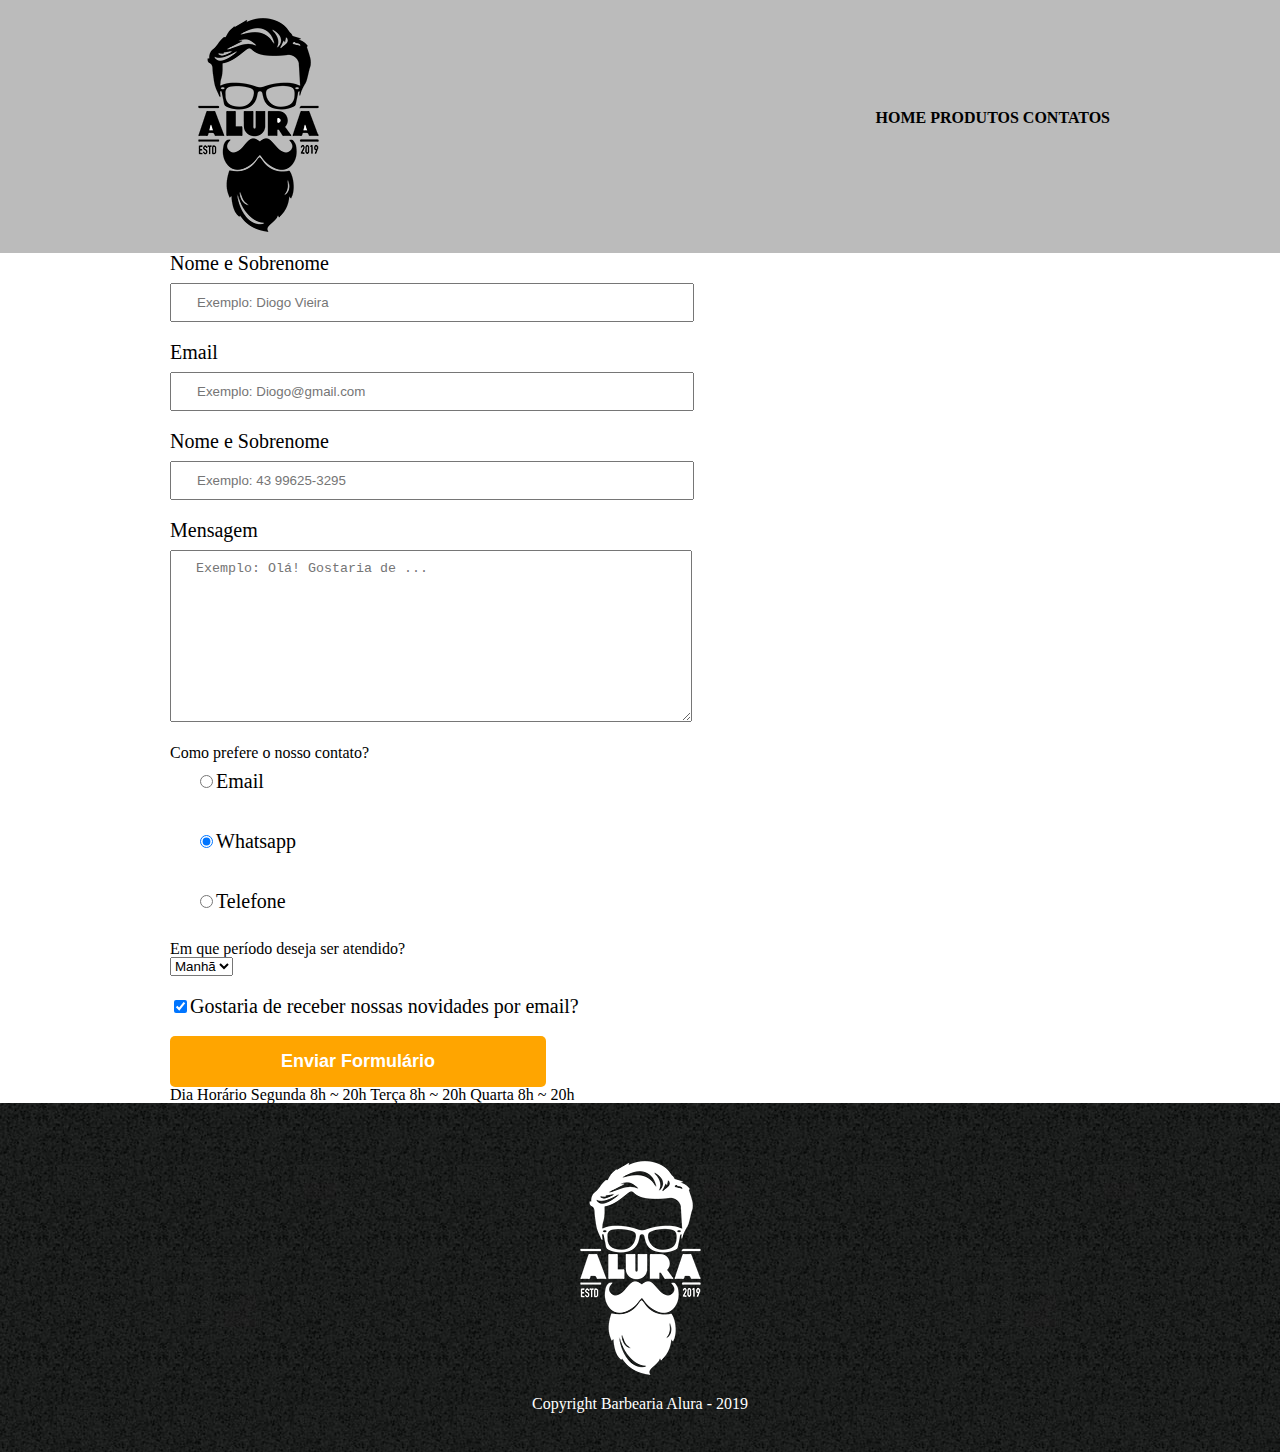
==== contato.html @ 091e3c45 "Adding files to repo" ====
<!DOCTYPE html>
<html lang="en">
<head>
    <meta charset="UTF-8">
    <link rel="stylesheet" href="contato.css">
    <link rel="stylesheet" href="reset.css">
</head>
<body>
    <header>
        <div class="caixa">
            <h1><img alt="logo da barbearia alura" src="produtos/logo.png"></h1>
            <nav>
                <ul>
                    <a href="index.html"> home </a>
                    <a href="produtos.html"> produtos </a>
                    <a href="contatos.html"> contatos </a>
                </ul>
            </nav>
        </div>
    </header>
    <main>
        <form>
            <label for="nomesobrenome">Nome e Sobrenome</label>
            <input type="text" class="input-padrao" id="nomesobrenome" required placeholder="Exemplo: Diogo Vieira">

            <label for="email">Email</label>
            <input type="email" class="input-padrao" id="email" required placeholder="Exemplo: Diogo@gmail.com">

            <label for="telefone">Nome e Sobrenome</label>
            <input type="tel" class="input-padrao" id="telefone" required placeholder="Exemplo: 43 99625-3295">

            <label for="mensagem">Mensagem</label>
            <textarea cols="70" rows="10" id="mensagem" class="input-padrao" type="text" required placeholder="Exemplo: Olá! Gostaria de ..."></textarea>

            <fieldset>
                <legend>Como prefere o nosso contato?</legend>
                <label class="input-padrao" for="radio-email"><input  type="radio" value="email" name="contato" id="radio-email">Email</label>

                
                <label class="input-padrao" for="radio-whatsapp"><input type="radio" value="email" name="contato" id="radio-whatsapp" checked>Whatsapp</label>


                <label class="input-padrao"for="radio-telefone"><input type="radio" value="email" name="contato" id="radio-telefone">Telefone</label>
                
            </fieldset>

            <fieldset>
                <legend>Em que período deseja ser atendido?</legend>
                <select>
                    <option>Manhã</option>
                    <option>Tarde</option>
                    <option>Noite</option>
                </select>
            </fieldset>

            <label class="checkbox"><input type="checkbox" checked>Gostaria de receber nossas novidades por email?</label>

            <input type="submit" value="Enviar Formulário" class="enviar">
        </form>
        <table></table>
            <tr>
                <td>
                    Dia
                </td>
                <td>
                    Horário
                </td>
            </tr>
            <tr>
                <td>
                    Segunda
                </td>
                <td>
                    8h ~ 20h
                </td>
            </tr>
            <tr>
                <td>
                    Terça
                </td>
                <td>
                    8h ~ 20h
                </td>
            </tr>
            <tr>
                <td>
                    Quarta
                </td>
                <td>
                    8h ~ 20h
                </td>
            </tr>
        </table>
    </main>
    <footer>
        <img src="logo-branco.png" alt="logo da barbearia alura">
        <p class="copyright">Copyright Barbearia Alura - 2019</p>
        
    </footer>
</body>
</html>
---- contato.css ----
* {
    transition: .05s;
}

header {
    background: #bbb;
    padding: 20px 0;
}

li {
    display: inline;
    margin: 0 0 0 15px;
}

.caixa {
    width: 940px;
    position: relative;
    margin: 0 auto;
}

nav {
    position: absolute;
    top: 110px;
    right: 0px;
}

nav a {
    text-transform: uppercase;
    color: #000;
    font-weight: bold;
    font-size: 22 px;
    text-decoration:none;
}

nav a:hover {
    color: #C78C19;
    text-decoration: underline;
}

.produtos {
    width: 940px;
    margin: 0 auto;
    padding: 50px 0;
}

.produtos li {
    display: inline-block;
    text-align: center;
    width: 30%;
    vertical-align: top;
    margin: 0 1.5%;
    padding: 30px 20px;
    box-sizing: border-box;
    border-width: 3px;
    border-style: dotted;
    border-color: #000;
    border-radius: 10px 20px 30px 40px;
}

.produtos li:hover {
    border-color: #C78C19;
    text-decoration: underline;
    border-style: solid;
    cursor: pointer;
}

.produtos li:active {
    border-color: #088C19;
}

.produtos li:hover h2 {
    font-size: 40px;
}

.produtos h2 {
    font-size: 30px;
    font-weight: bold;
}

.produto-descricao {
    font-size: 18px;
}

footer {
    text-align: center;
    background: url("bg.jpg");
    padding: 40px 0px !important;
}

.copyright {
    color: #fff;
}

main {
    width: 940px;
    margin: 0 auto;
}

form {
    margin: 40px 0;
}

form label, form p {
    display: block;
    font-size: 20px;
    margin: 0 0 10px;
}

.input-padrao {
    display: inline-block;
    margin: 0 0 20px;
    padding: 10px 25px;
    width: 50%;
}

.checkbox {
    margin: 20px 0;
}

.enviar {
    width: 40%;
    padding: 15px 0;
    background: orange;
    color: white;
    font-weight: bold;
    font-size: 18px;
    border: none;
    border-radius: 5px;
    transition: 1s;
}

.enviar:hover {
    background: darkorange;
    transform: rotate(100000rad) scale(1.2);
}
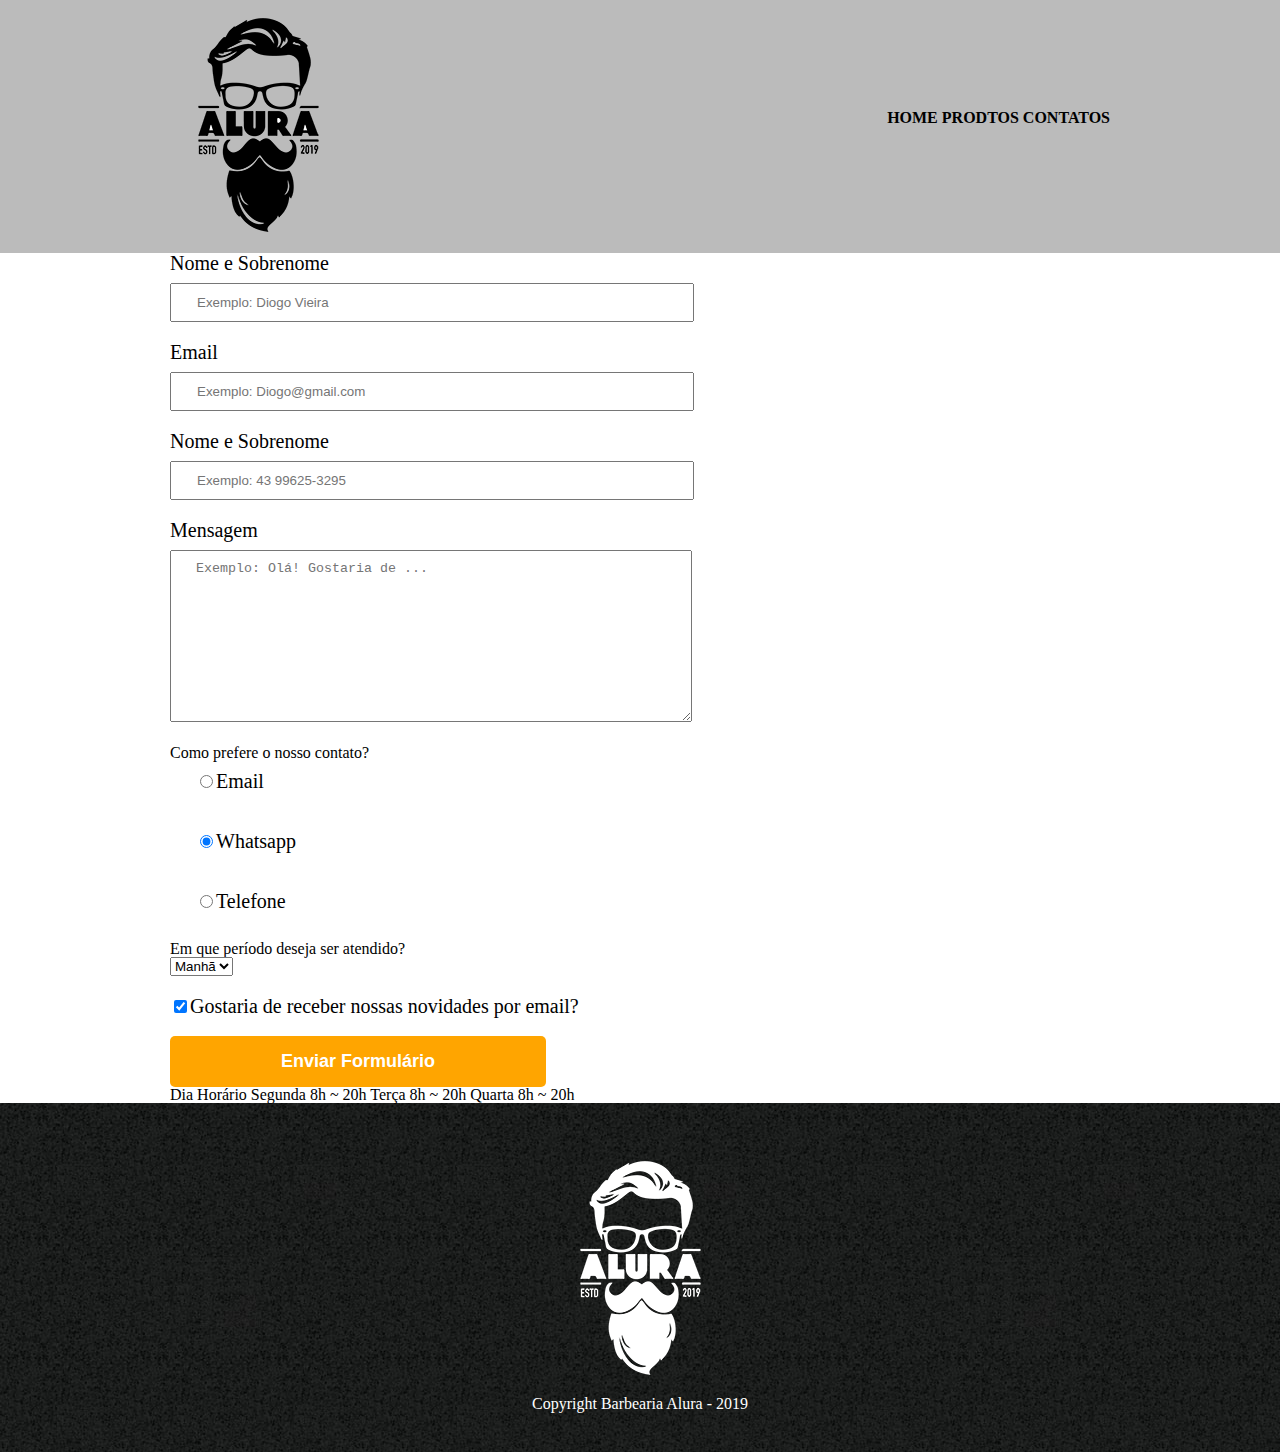
==== commit 40dc6c31: "meu commit" ====
--- a/contato.html
+++ b/contato.html
@@ -12,7 +12,7 @@
             <nav>
                 <ul>
                     <a href="index.html"> home </a>
-                    <a href="produtos.html"> produtos </a>
+                    <a href="produtos.html"> prodtos </a>
                     <a href="contatos.html"> contatos </a>
                 </ul>
             </nav>
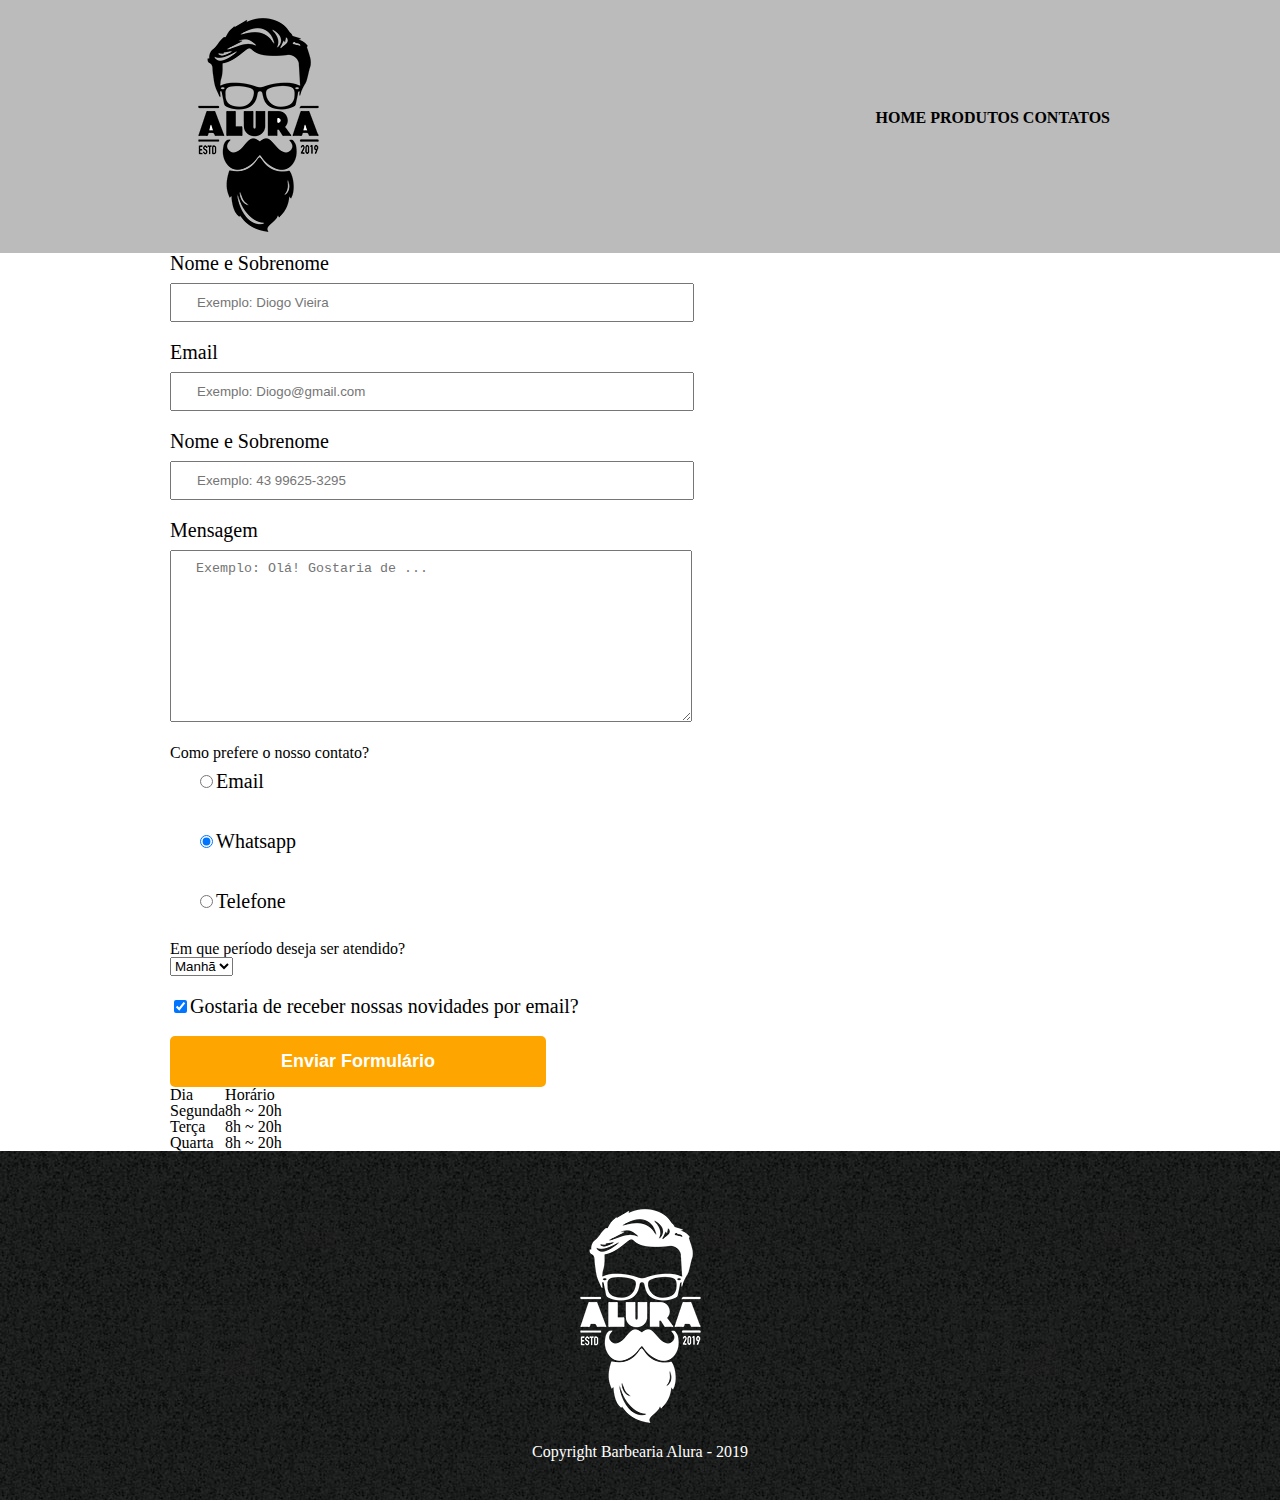
==== commit ce61e36a: "adding table and style" ====
--- a/contato.html
+++ b/contato.html
@@ -12,7 +12,7 @@
             <nav>
                 <ul>
                     <a href="index.html"> home </a>
-                    <a href="produtos.html"> prodtos </a>
+                    <a href="produtos.html"> produtos </a>
                     <a href="contatos.html"> contatos </a>
                 </ul>
             </nav>
@@ -57,39 +57,39 @@
 
             <input type="submit" value="Enviar Formulário" class="enviar">
         </form>
-        <table></table>
-            <tr>
-                <td>
-                    Dia
-                </td>
-                <td>
-                    Horário
-                </td>
-            </tr>
-            <tr>
-                <td>
-                    Segunda
-                </td>
-                <td>
-                    8h ~ 20h
-                </td>
-            </tr>
-            <tr>
-                <td>
-                    Terça
-                </td>
-                <td>
-                    8h ~ 20h
-                </td>
-            </tr>
-            <tr>
-                <td>
-                    Quarta
-                </td>
-                <td>
-                    8h ~ 20h
-                </td>
-            </tr>
+        <table>
+            <thead>
+                <tr>
+                    <td>Dia</td>
+                    <td>Horário</td>
+                </tr>
+            </thead>
+            <tbody>
+                <tr>
+                    <td>
+                        Segunda
+                    </td>
+                    <td>
+                        8h ~ 20h
+                    </td>
+                </tr>
+                <tr>
+                    <td>
+                        Terça
+                    </td>
+                    <td>
+                        8h ~ 20h
+                    </td>
+                </tr>
+                <tr>
+                    <td>
+                        Quarta
+                    </td>
+                    <td>
+                        8h ~ 20h
+                    </td>
+                </tr>
+            </tbody>
         </table>
     </main>
     <footer>
--- a/contato.css
+++ b/contato.css
@@ -132,4 +132,8 @@
 .enviar:hover {
     background: darkorange;
     transform: rotate(100000rad) scale(1.2);
+}
+
+table {
+    margin: 20px 0 40px;
 }